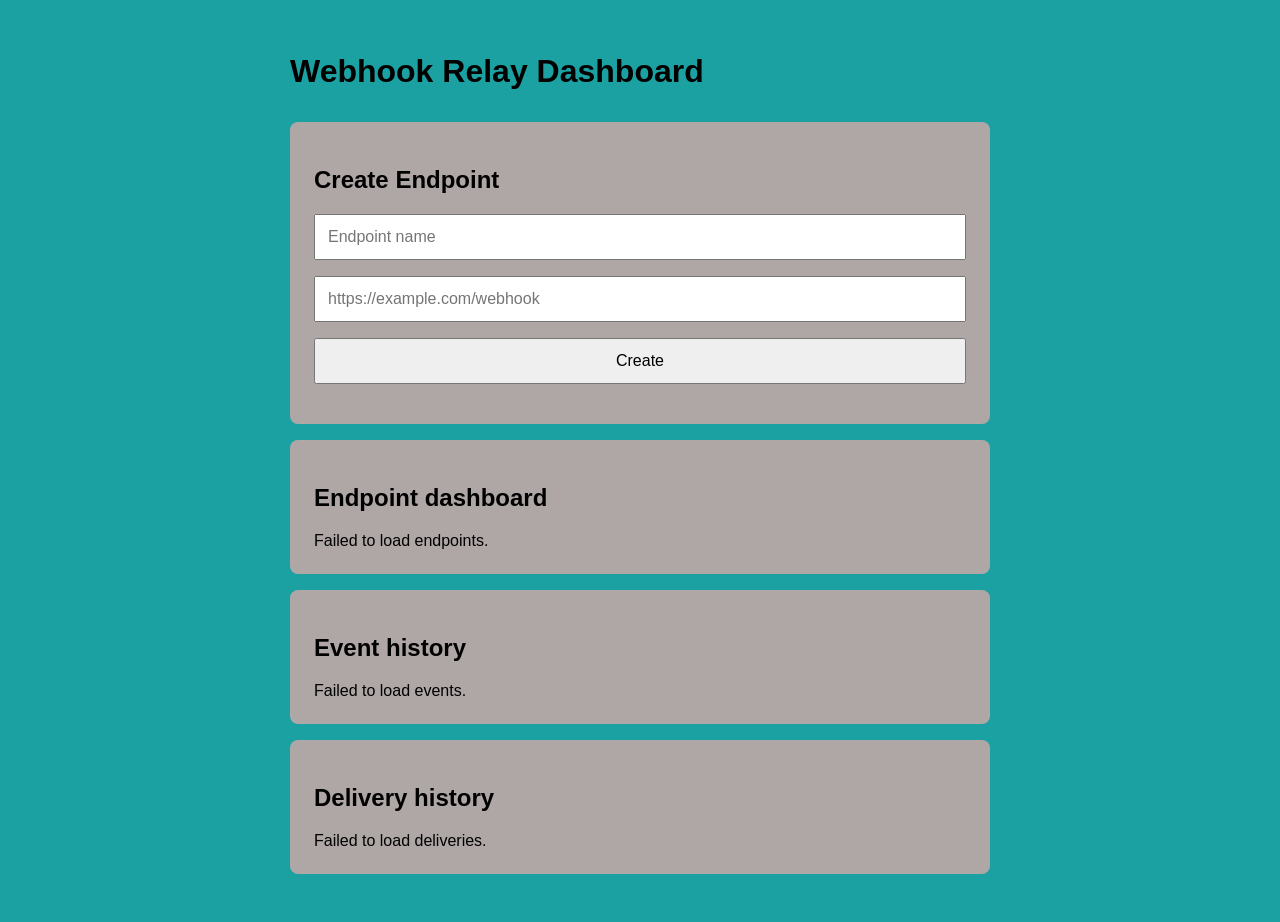
==== internal/static/index.html @ 09f67aa6 "style(html): rename sections" ====
<!-- index.html -->
<!DOCTYPE html>
<html lang="en">
<head>
  <meta charset="UTF-8">
  <meta name="viewport" content="width=device-width, initial-scale=1.0">
  <title>Webhook Relay</title>
  <link rel="stylesheet" href="styles.css">
</head>
<body>

  <main class="container">
    <h1>Webhook Relay Dashboard</h1>

    <section class="card">
      <h2>Create Endpoint</h2>

      <form id="endpoint-form">
        <input
          type="text"
          id="name"
          placeholder="Endpoint name"
          required
        >

        <input
          type="url"
          id="target-url"
          placeholder="https://example.com/webhook"
          required
        >

        <button type="submit">Create</button>
      </form>

      <p id="message"></p>
    </section>

    <section class="card">
      <h2>Endpoint dashboard</h2>

      <div id="endpoint-list">
        Loading...
      </div>
    </section>

    <section class="card">
      <h2>Event history</h2>
      <div id="event-list">No events yet.</div>
    </section>

    <section class="card">
      <h2>Delivery history</h2>
      <div id="delivery-list">No deliveries yet.</div>
    </section>

  </main>

  <script src="app.js"></script>
</body>
</html>
---- internal/static/styles.css ----
/* styles.css */

body {
  font-family: Arial, sans-serif;
  background-color: #1ba1a1;
  margin: 0;
  padding: 2rem;
}

.container {
  max-width: 700px;
  margin: 0 auto;
}

h1 {
  margin-bottom: 2rem;
}

.card {
  background-color: rgb(175, 166, 166);
  padding: 1.5rem;
  margin-bottom: 1rem;
  border-radius: 8px;
}

form {
  display: flex;
  flex-direction: column;
  gap: 1rem;
}

input {
  padding: 0.75rem;
  font-size: 1rem;
}

button {
  padding: 0.75rem;
  font-size: 1rem;
  cursor: pointer;
}

.endpoint {
  border: 1px solid #ddd;
  padding: 1rem;
  margin-bottom: 0.5rem;
  border-radius: 6px;
}

#message {
  margin-top: 1rem;
}
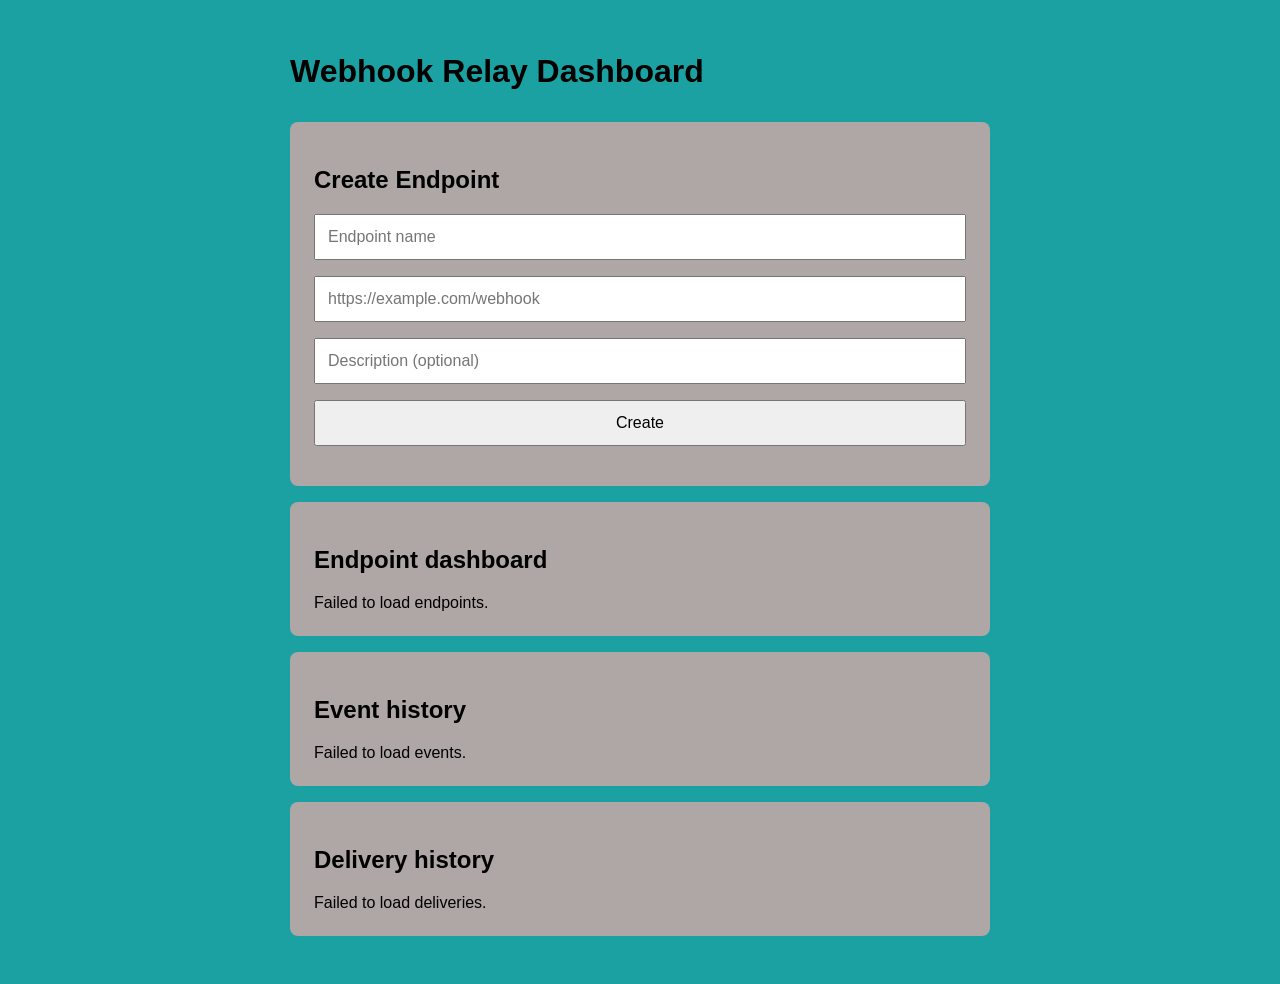
==== commit c430c3ab: "feat(frontend): add the optional description field" ====
--- a/internal/static/index.html
+++ b/internal/static/index.html
@@ -30,6 +30,12 @@
           required
         >
 
+        <input
+          type="description"
+          id="description"
+          placeholder="Description (optional)"
+        >
+
         <button type="submit">Create</button>
       </form>
 
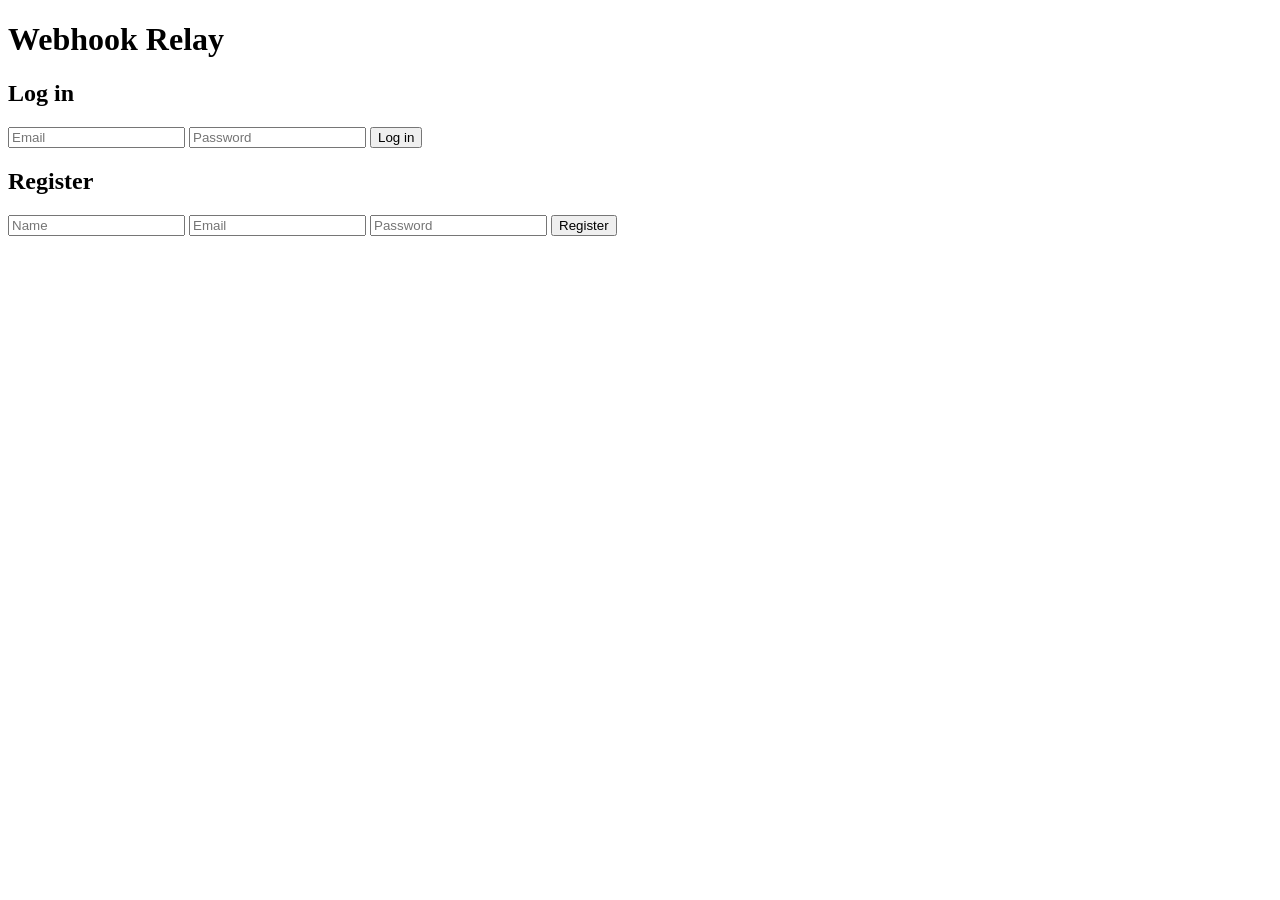
==== commit 23edd687: "feat(frontend): implement authenticated dashboard flow" ====
--- a/internal/static/index.html
+++ b/internal/static/index.html
@@ -1,67 +1,39 @@
-<!-- index.html -->
 <!DOCTYPE html>
 <html lang="en">
 <head>
-  <meta charset="UTF-8">
-  <meta name="viewport" content="width=device-width, initial-scale=1.0">
-  <title>Webhook Relay</title>
-  <link rel="stylesheet" href="styles.css">
+  <meta charset="UTF-8" />
+  <meta name="viewport" content="width=device-width, initial-scale=1.0" />
+  <title>Webhook Relay - Login</title>
+  <link rel="stylesheet" href="/styles.css" />
 </head>
 <body>
+  <main>
+    <h1>Webhook Relay</h1>
 
-  <main class="container">
-    <h1>Webhook Relay Dashboard</h1>
+    <p id="message"></p>
 
-    <section class="card">
-      <h2>Create Endpoint</h2>
+    <section>
+      <h2>Log in</h2>
 
-      <form id="endpoint-form">
-        <input
-          type="text"
-          id="name"
-          placeholder="Endpoint name"
-          required
-        >
-
-        <input
-          type="url"
-          id="target-url"
-          placeholder="https://example.com/webhook"
-          required
-        >
-
-        <input
-          type="description"
-          id="description"
-          placeholder="Description (optional)"
-        >
-
-        <button type="submit">Create</button>
+      <form id="login-form">
+        <input id="login-email" type="email" placeholder="Email" required />
+        <input id="login-password" type="password" placeholder="Password" required />
+        <button type="submit">Log in</button>
       </form>
-
-      <p id="message"></p>
     </section>
 
-    <section class="card">
-      <h2>Endpoint dashboard</h2>
+    <section>
+      <h2>Register</h2>
 
-      <div id="endpoint-list">
-        Loading...
-      </div>
+      <form id="register-form">
+        <input id="register-name" type="text" placeholder="Name" required />
+        <input id="register-email" type="email" placeholder="Email" required />
+        <input id="register-password" type="password" placeholder="Password" required />
+        <button type="submit">Register</button>
+      </form>
     </section>
-
-    <section class="card">
-      <h2>Event history</h2>
-      <div id="event-list">No events yet.</div>
-    </section>
-
-    <section class="card">
-      <h2>Delivery history</h2>
-      <div id="delivery-list">No deliveries yet.</div>
-    </section>
-
   </main>
 
-  <script src="app.js"></script>
+  <script src="/app.js"></script>
 </body>
 </html>
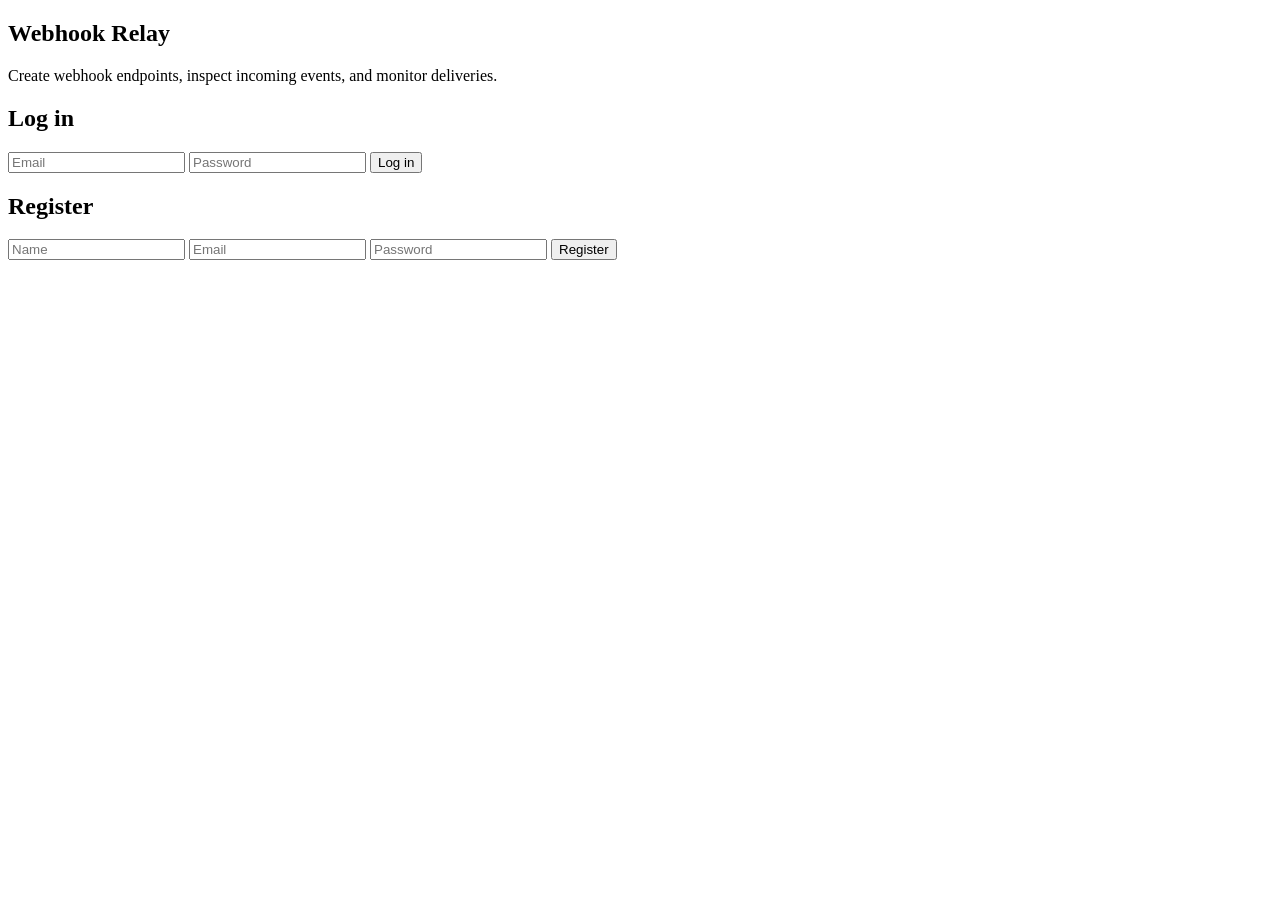
==== commit b92554ab: "feat(dashboard): improve endpoint management UX - add dashboard metrics - redesign endpoint browser " ====
--- a/internal/static/index.html
+++ b/internal/static/index.html
@@ -6,31 +6,36 @@
   <title>Webhook Relay - Login</title>
   <link rel="stylesheet" href="/styles.css" />
 </head>
-<body>
-  <main>
-    <h1>Webhook Relay</h1>
+<body class="auth-page">
+  <main class="auth-shell">
+    <section class="auth-card">
+      <div class="auth-header">
+        <h1>Webhook Relay</h1>
+        <p>Create webhook endpoints, inspect incoming events, and monitor deliveries.</p>
+      </div>
 
-    <p id="message"></p>
+      <div class="auth-grid">
+        <form id="login-form" class="auth-form">
+          <h2>Log in</h2>
 
-    <section>
-      <h2>Log in</h2>
+          <input id="login-email" type="email" placeholder="Email" required />
+          <input id="login-password" type="password" placeholder="Password" required />
 
-      <form id="login-form">
-        <input id="login-email" type="email" placeholder="Email" required />
-        <input id="login-password" type="password" placeholder="Password" required />
-        <button type="submit">Log in</button>
-      </form>
-    </section>
+          <button type="submit">Log in</button>
+        </form>
 
-    <section>
-      <h2>Register</h2>
+        <form id="register-form" class="auth-form">
+          <h2>Register</h2>
 
-      <form id="register-form">
-        <input id="register-name" type="text" placeholder="Name" required />
-        <input id="register-email" type="email" placeholder="Email" required />
-        <input id="register-password" type="password" placeholder="Password" required />
-        <button type="submit">Register</button>
-      </form>
+          <input id="register-name" type="text" placeholder="Name" required />
+          <input id="register-email" type="email" placeholder="Email" required />
+          <input id="register-password" type="password" placeholder="Password" required />
+
+          <button type="submit">Register</button>
+        </form>
+      </div>
+
+      <p id="message" class="message"></p>
     </section>
   </main>
 
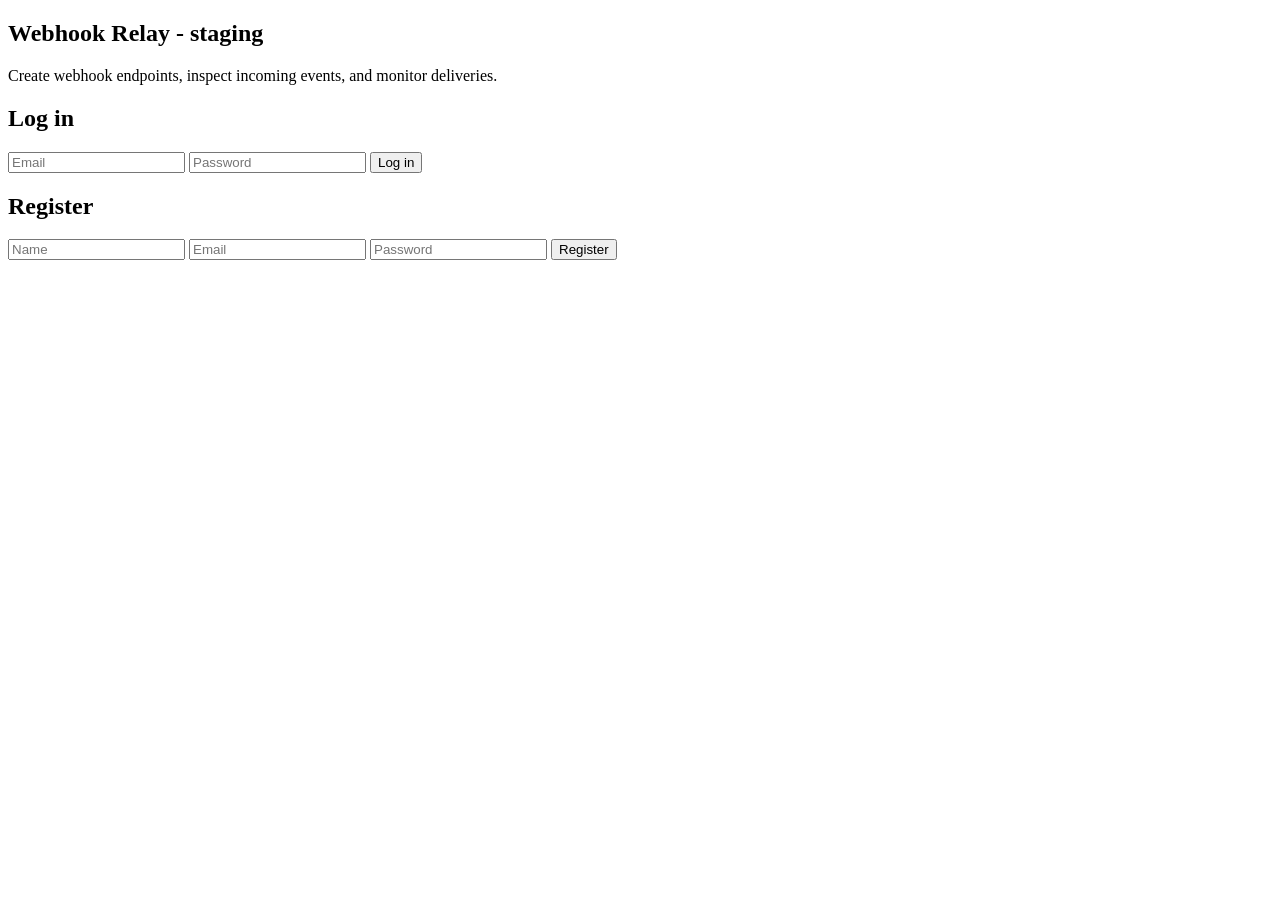
==== commit 20579f5e: "chore: mark staging environment" ====
--- a/internal/static/index.html
+++ b/internal/static/index.html
@@ -10,7 +10,7 @@
   <main class="auth-shell">
     <section class="auth-card">
       <div class="auth-header">
-        <h1>Webhook Relay</h1>
+        <h1>Webhook Relay - staging</h1>
         <p>Create webhook endpoints, inspect incoming events, and monitor deliveries.</p>
       </div>
 
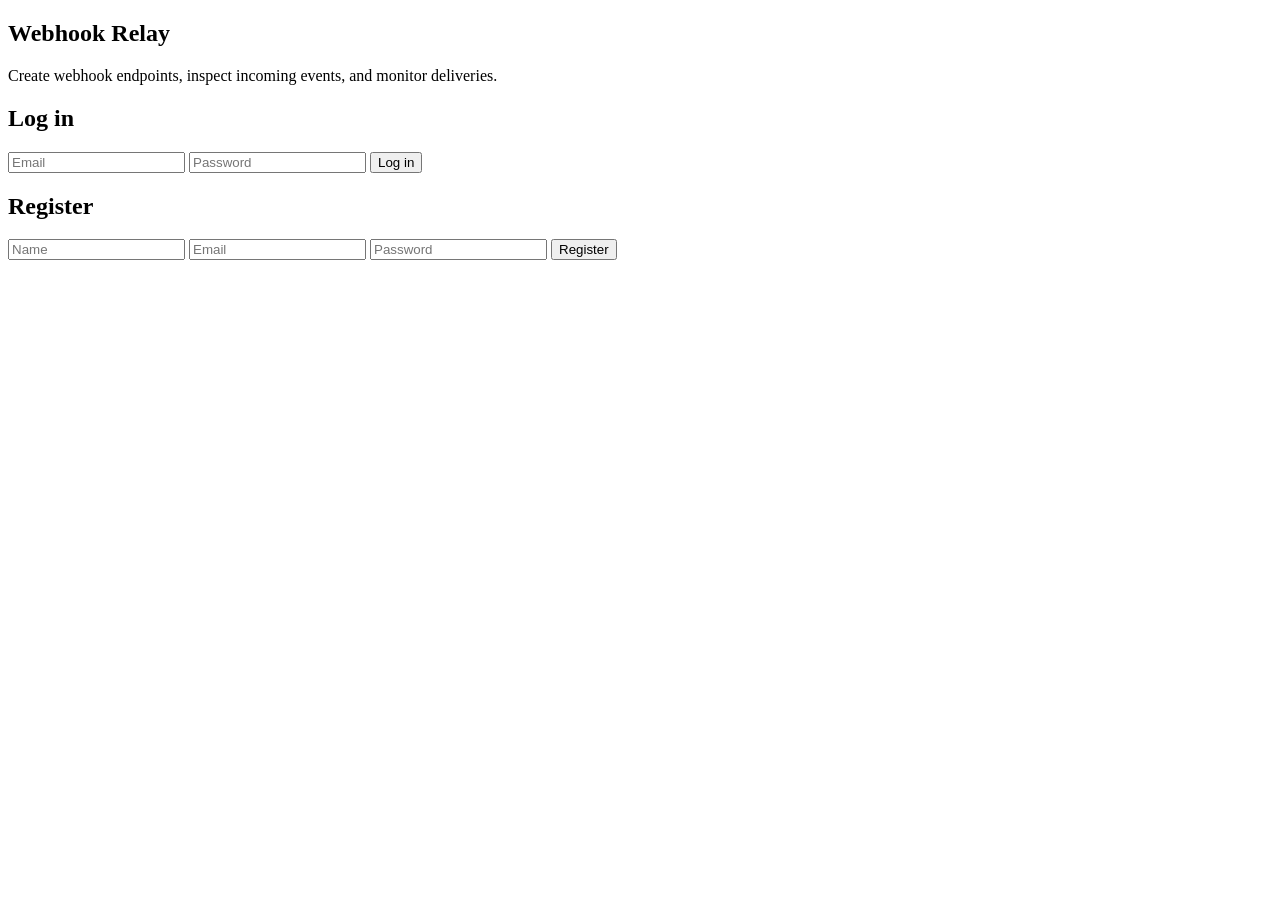
==== commit c739b8bc: "fix(ui): remove the 'staging' mark" ====
--- a/internal/static/index.html
+++ b/internal/static/index.html
@@ -10,7 +10,7 @@
   <main class="auth-shell">
     <section class="auth-card">
       <div class="auth-header">
-        <h1>Webhook Relay - staging</h1>
+        <h1>Webhook Relay</h1>
         <p>Create webhook endpoints, inspect incoming events, and monitor deliveries.</p>
       </div>
 
